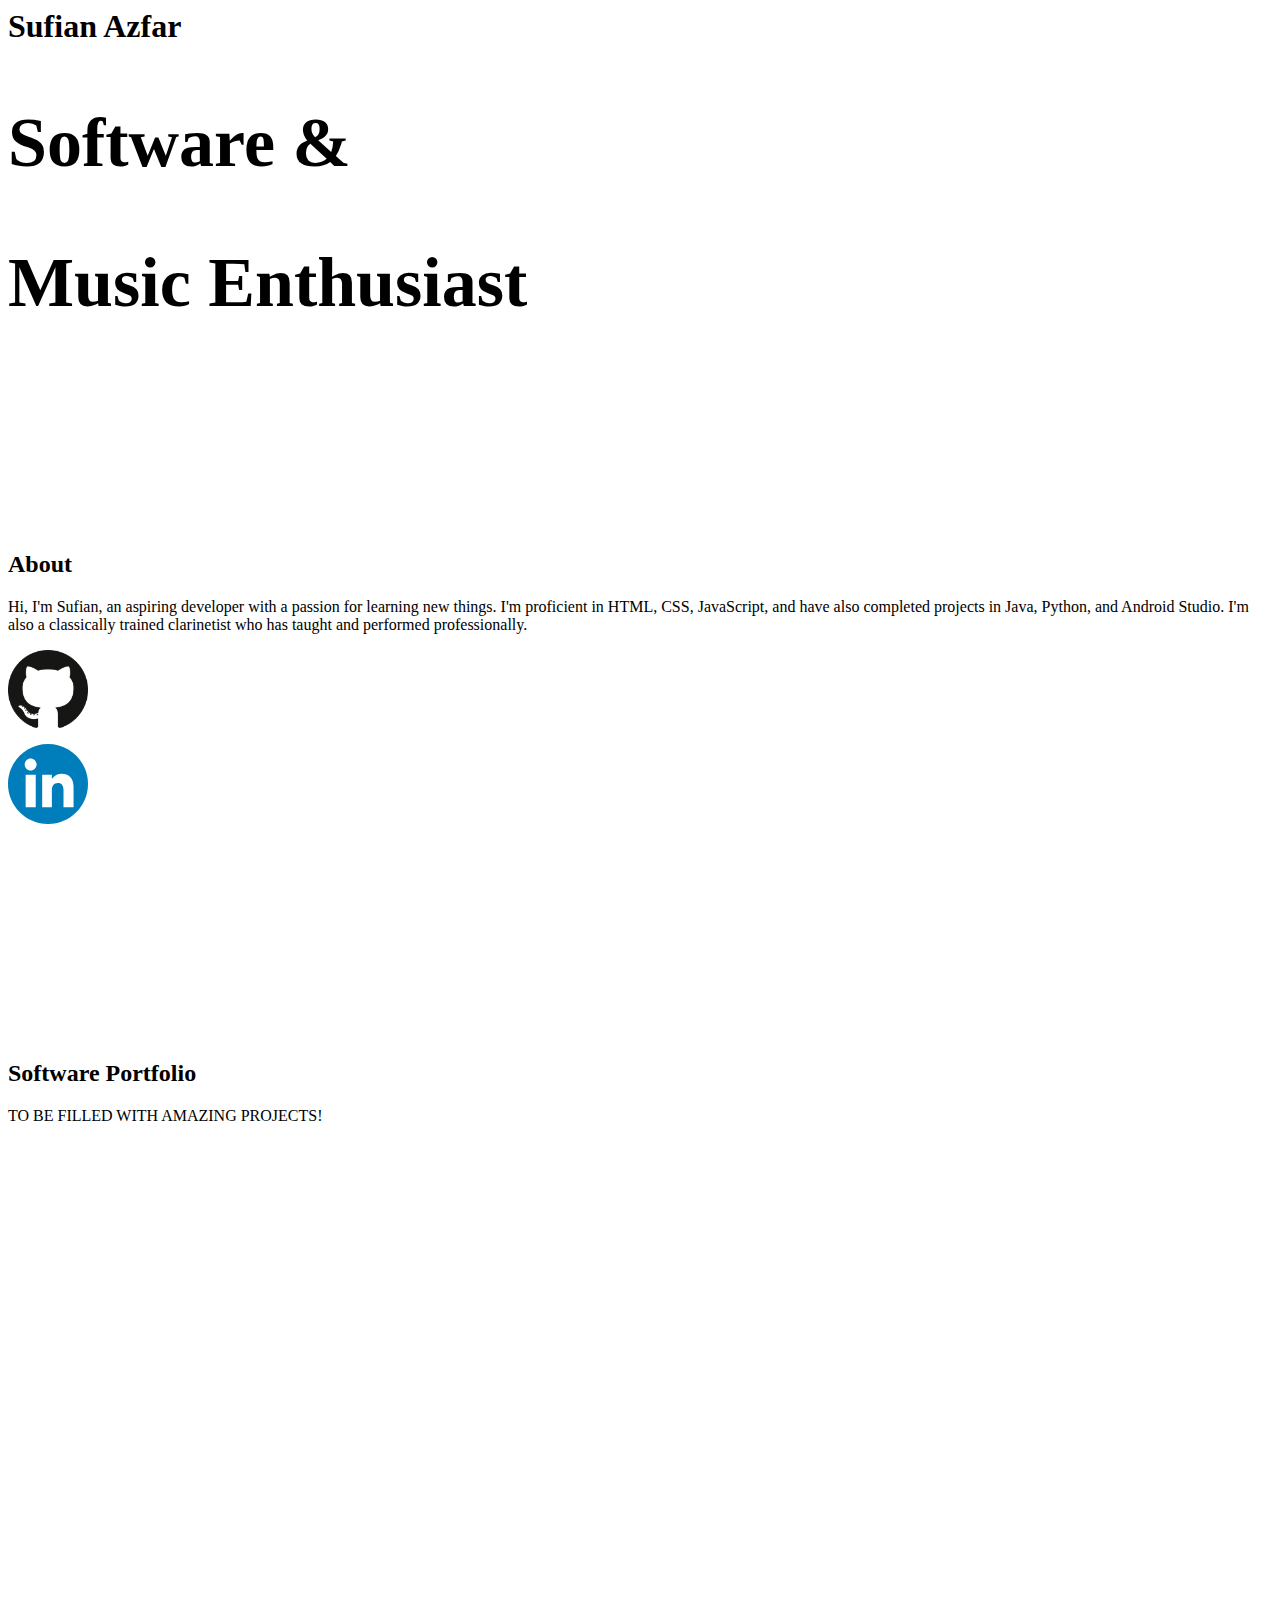
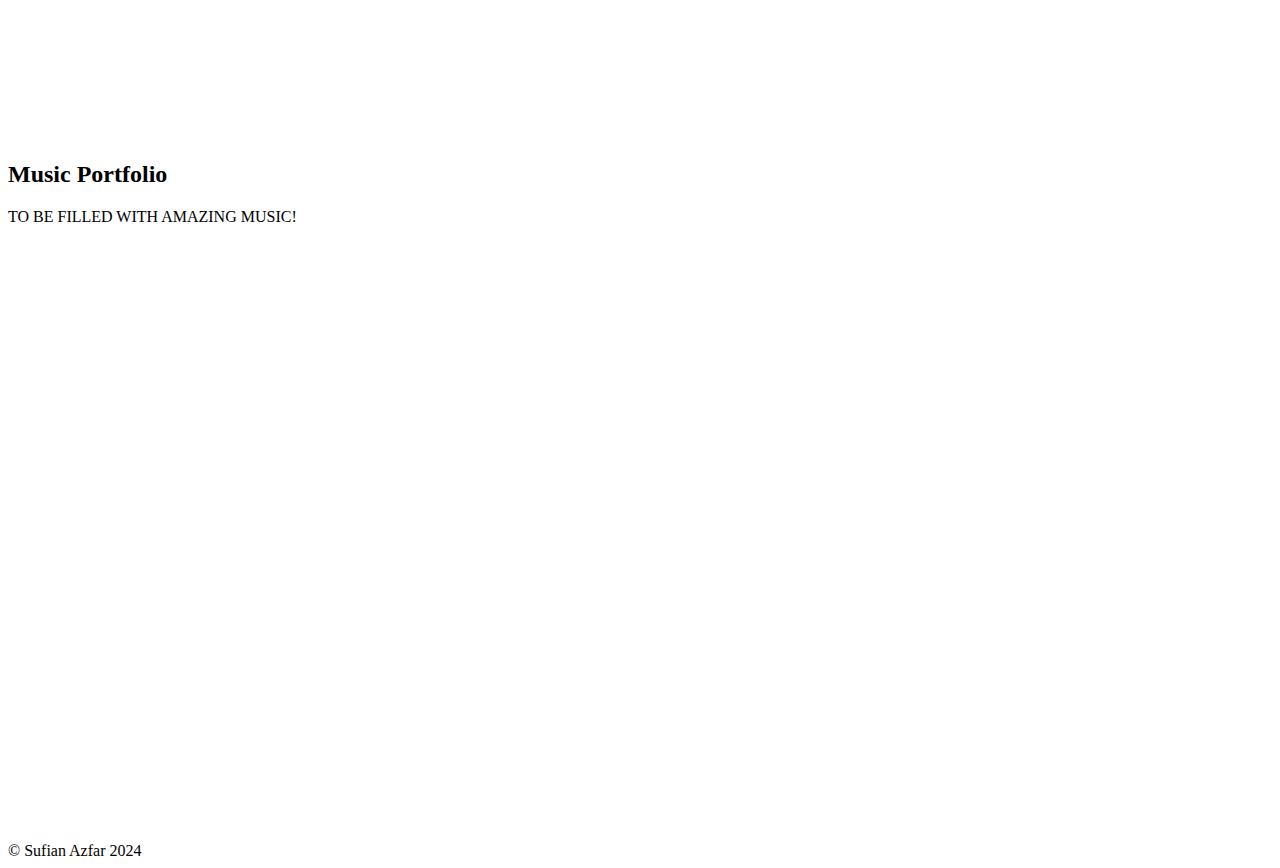
==== sufian_portfolio_main.html @ 9236552d "Initial Commit" ====
<html>
    <head>

        <link rel="stylesheet" href="C:\Users\sufia\OneDrive\Desktop\WebDev Stuff\Sufian Portfolio Website\portfoliostyle.css">
        <script src ="portfolioscript.js"></script>
        <title>Sufian Azfar </title>
    </head>
        <div class="title">
            <h1>Sufian Azfar</h1>
            <h2 class="fade-in" id="fadeText" style="font-size:70px"> <div class="setblue moved-up"> <a href="#software" style="text-decoration: none; color: inherit;">Software & </a></div> <div style="height: 60px"></div> <div class = "setgreen moved-up"><a href="#music" style="text-decoration: none; color: inherit;">Music Enthusiast</a></div></h2>
            <div style="height:150px"></div>
        </div>
    <body>
            <!--About section-->
            <h2>About</h2>
            <div class="aboutme">  <!--This div is used to center about me in a row style-->
            <p>Hi, I'm Sufian, an aspiring developer with a passion for learning new things. I'm proficient in HTML, CSS, JavaScript, and have also completed projects in Java, Python, and Android Studio. I'm also a classically trained clarinetist who has taught and performed professionally.</p> 
            </div>

            <div class="personal-links">  <!--Stores the image-links for my LinkedIn, and GitHub-->
            <p><a href="https://github.com/sazfar26">
            <img src="github.png" target="_blank" width="80px"> 
            </a></p>
  
            <p><a href="https://www.linkedin.com/in/sufian-azfar/">
            <img src="LinkedIn_icon_circle.svg" alt="linked-in" target="_blank" width="80px">
            </a></p>

            </div>

            <div style="height: 200px"></div>
                <!--Software Portfolio Section-->
            <h2 id="software">Software Portfolio</h2>     
            <p>TO BE FILLED WITH AMAZING PROJECTS!</p>
            <!--Empty div-->
            <div style="height: 600px"></div>
                <!--Music Portfolio Section-->
            <h2 id="music">Music Portfolio</h2>
            <p>TO BE FILLED WITH AMAZING MUSIC!</p> 
            <!--Empty div-->
            <div style="height: 600px"></div>     
    <footer>&copy Sufian Azfar 2024</footer>
    </body>
</html>
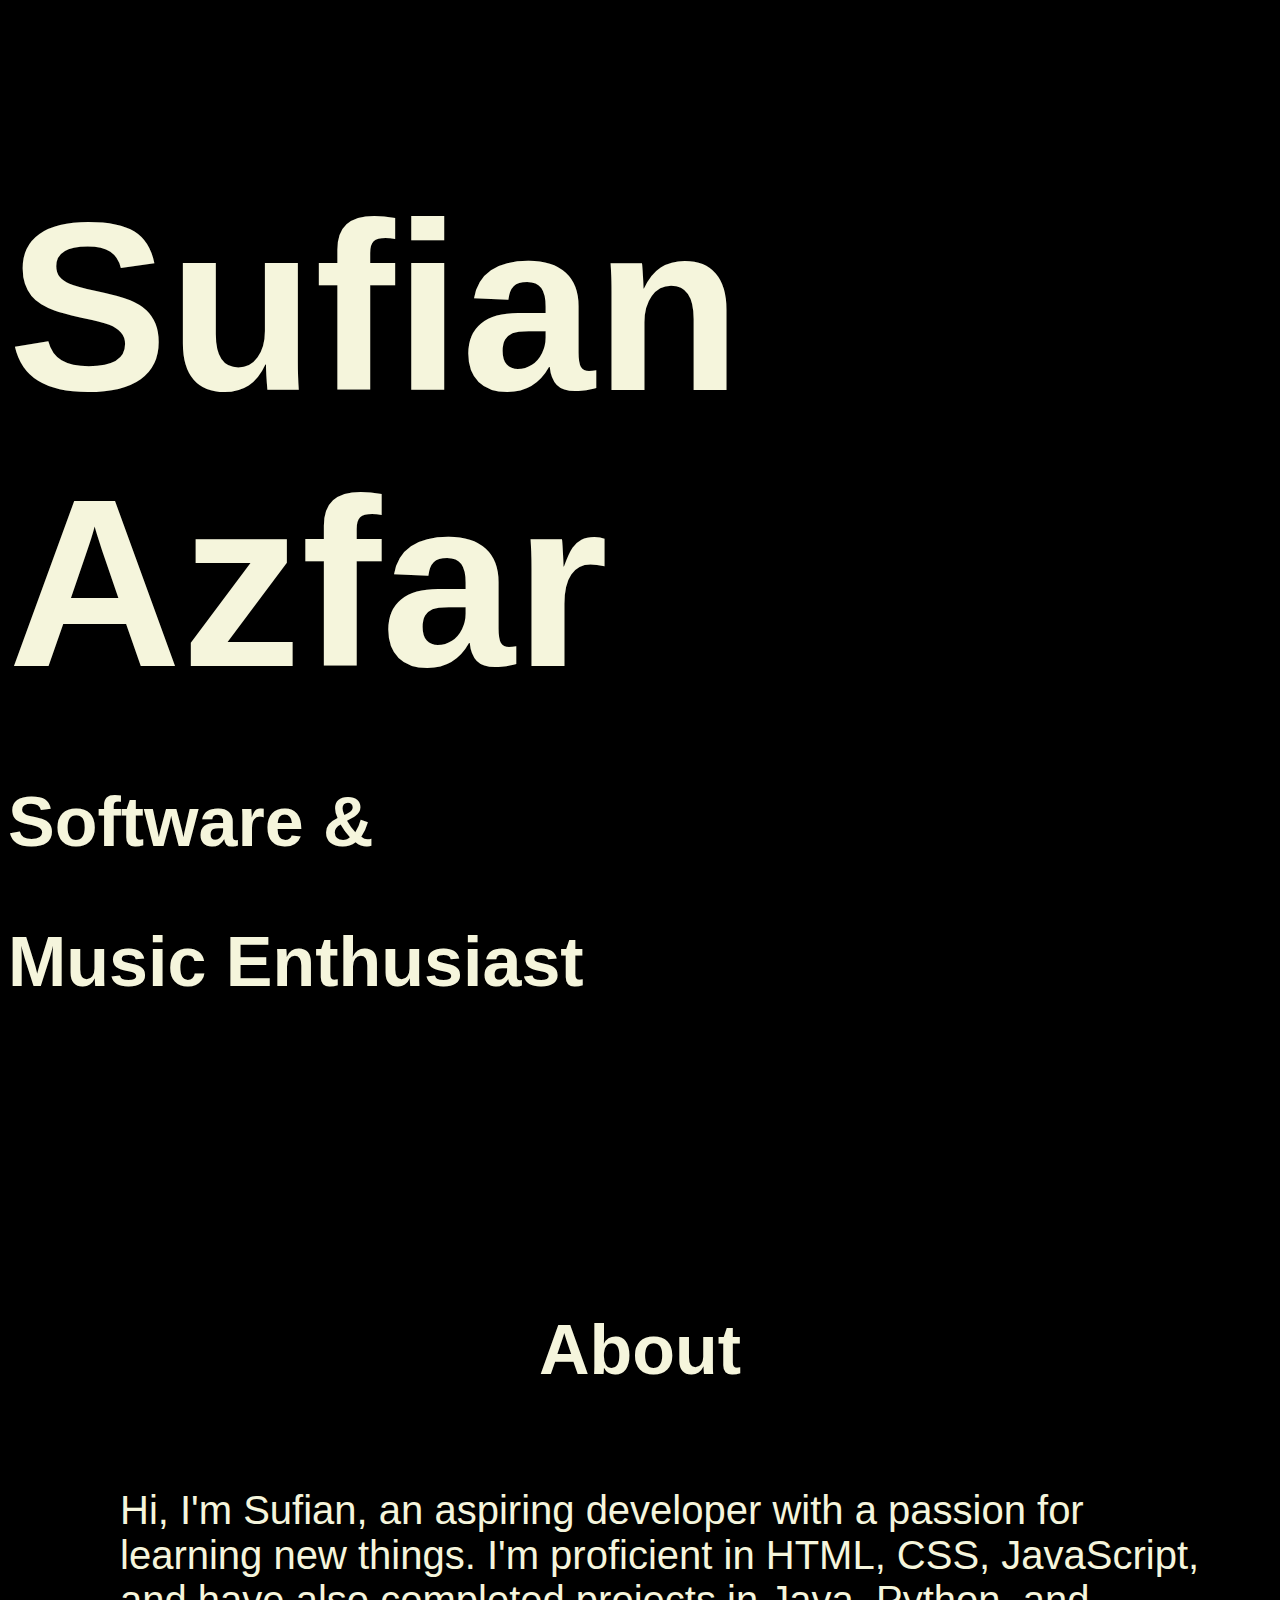
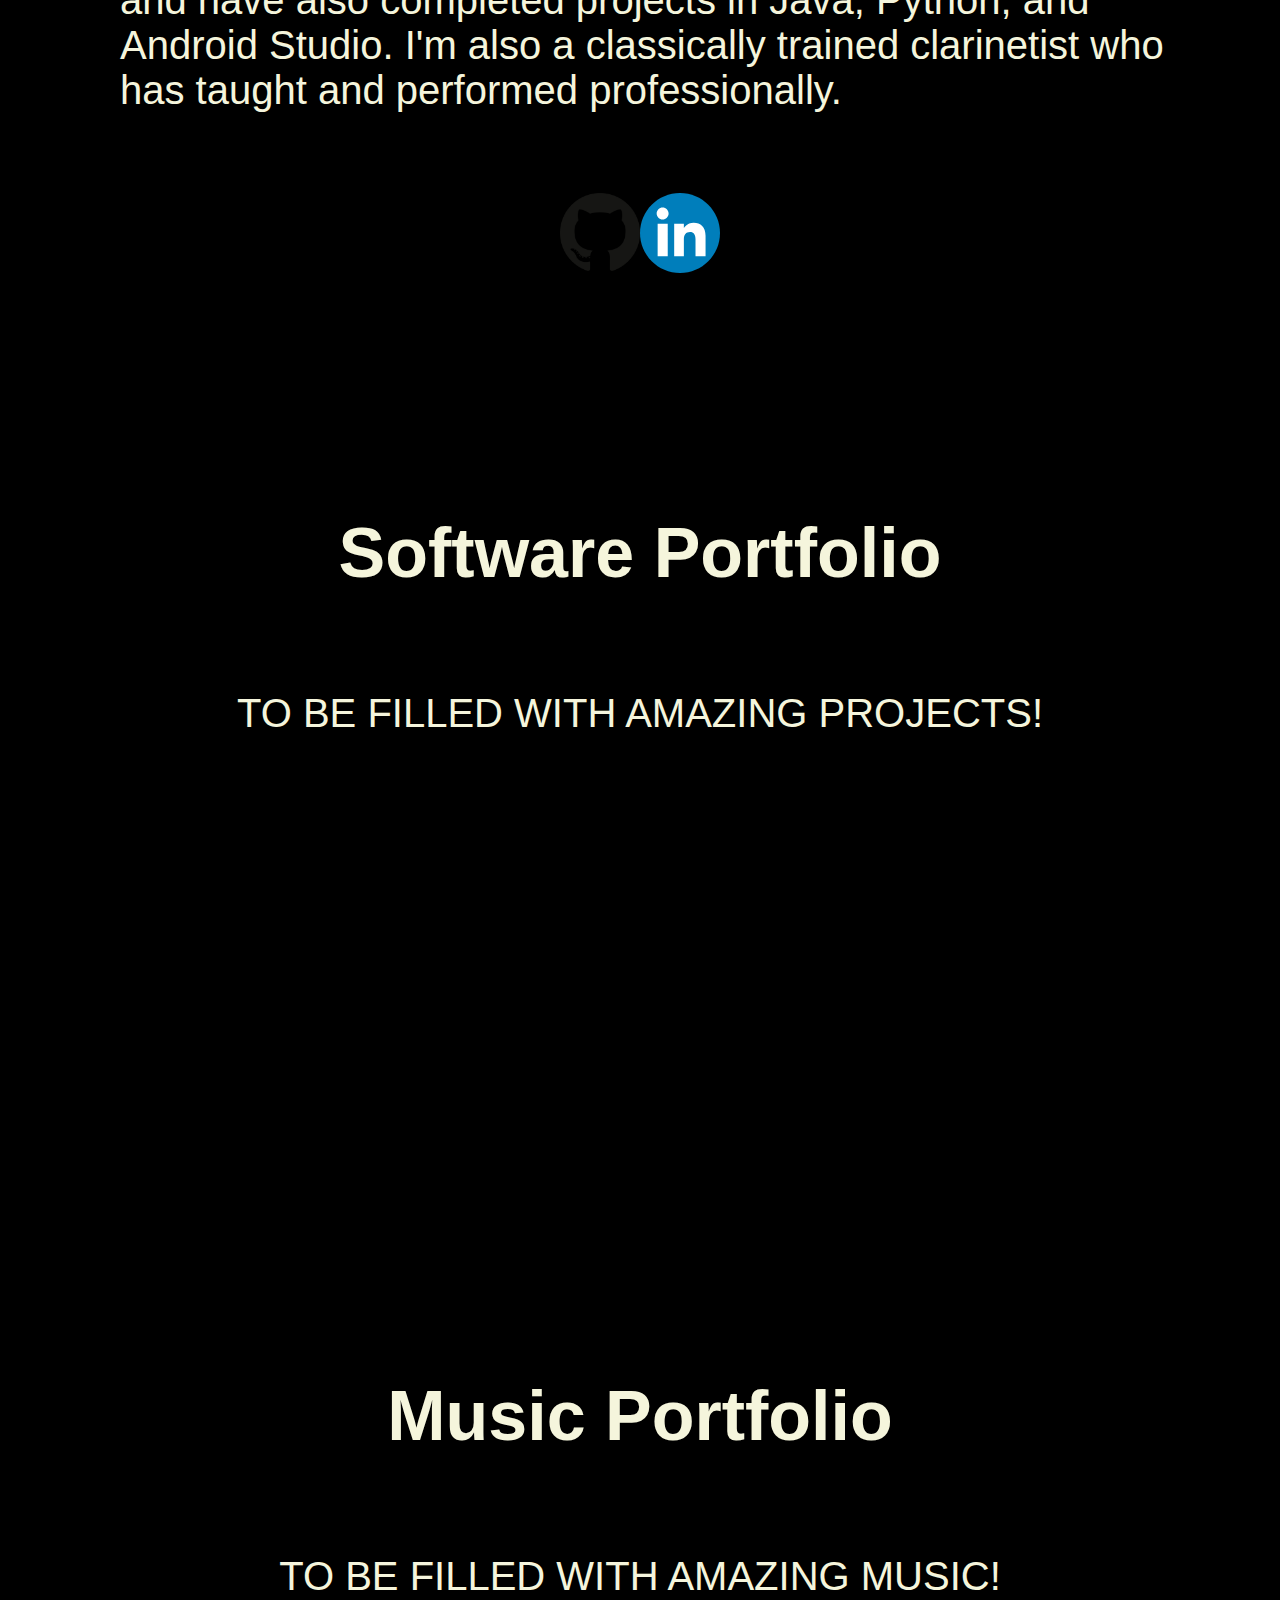
==== commit 615b4eb6: "Update sufian_portfolio_main.html" ====
--- a/sufian_portfolio_main.html
+++ b/sufian_portfolio_main.html
@@ -1,7 +1,7 @@
 <html>
     <head>
 
-        <link rel="stylesheet" href="C:\Users\sufia\OneDrive\Desktop\WebDev Stuff\Sufian Portfolio Website\portfoliostyle.css">
+        <link rel="stylesheet" href="portfoliostyle.css">
         <script src ="portfolioscript.js"></script>
         <title>Sufian Azfar </title>
     </head>
--- a/portfoliostyle.css
+++ b/portfoliostyle.css
@@ -0,0 +1,108 @@
+html {
+    scroll-behavior: smooth;
+}
+h2 {
+    margin-top: 0px;
+    font-size: 70px;
+}
+
+body {
+    display: flex;
+    flex-direction: column;
+    align-items: center;
+    justify-content: center;
+    font-family: 'Rajdhani', sans-serif;
+    background-color: black;
+    color:F5F5DC;
+}
+p {
+    color: F5F5DC;
+    font-size: 40px;
+}
+figure {
+    margin-top: 0px;
+}
+figcaption {
+    margin-top: 10px;
+    margin-bottom: 0px;
+}
+
+.title {
+    font-size: 120px;
+    margin-bottom: 0px;
+    align-items: center;
+
+}
+.aboutme {
+    display: flex;
+    flex-direction: row;
+    align-items: center;
+    justify-content: center;
+    font-size: 16pt;
+    width: 1080px;
+    padding-left: 40px;
+}
+.button {
+    margin-top: 5px;
+    background-color: 00008B;
+    border: none;
+    color: F5F5DC;
+    padding: 15px 32px;
+    text-align: center;
+    text-decoration: none;
+    display: inline-block;
+    font-size: 16px;
+    margin: 4px 2px;
+    cursor: pointer;
+    border-radius: 12px;
+}
+
+.fade-in {
+    opacity: 0;
+    transition: opacity 3s ease-in-out;
+}
+
+.visible {
+    opacity: 1;
+}
+
+.content {
+    opacity: 0;
+    transform: translateY(500px);
+    transition: opacity 1s ease, transform 1s ease;
+}
+
+.content.visible {
+    opacity: 1;
+    transform: translateY(0);
+}
+.personal-links {
+    display: flex;
+    flex-direction: row;
+    justify-content: center;
+    justify-items: center;
+    
+}
+.moved-up {
+    position: relative;
+    top: -100px;
+}
+.Picture {
+   margin: 60px 80px;
+}
+
+.jump:hover {
+    transform: translateY(-25px);
+}
+
+.jump2:hover {
+    transform: translateY(25px);
+}
+
+.setblue:hover {
+    color:blue;
+}
+
+.setgreen:hover {
+    color:39FF14;
+}